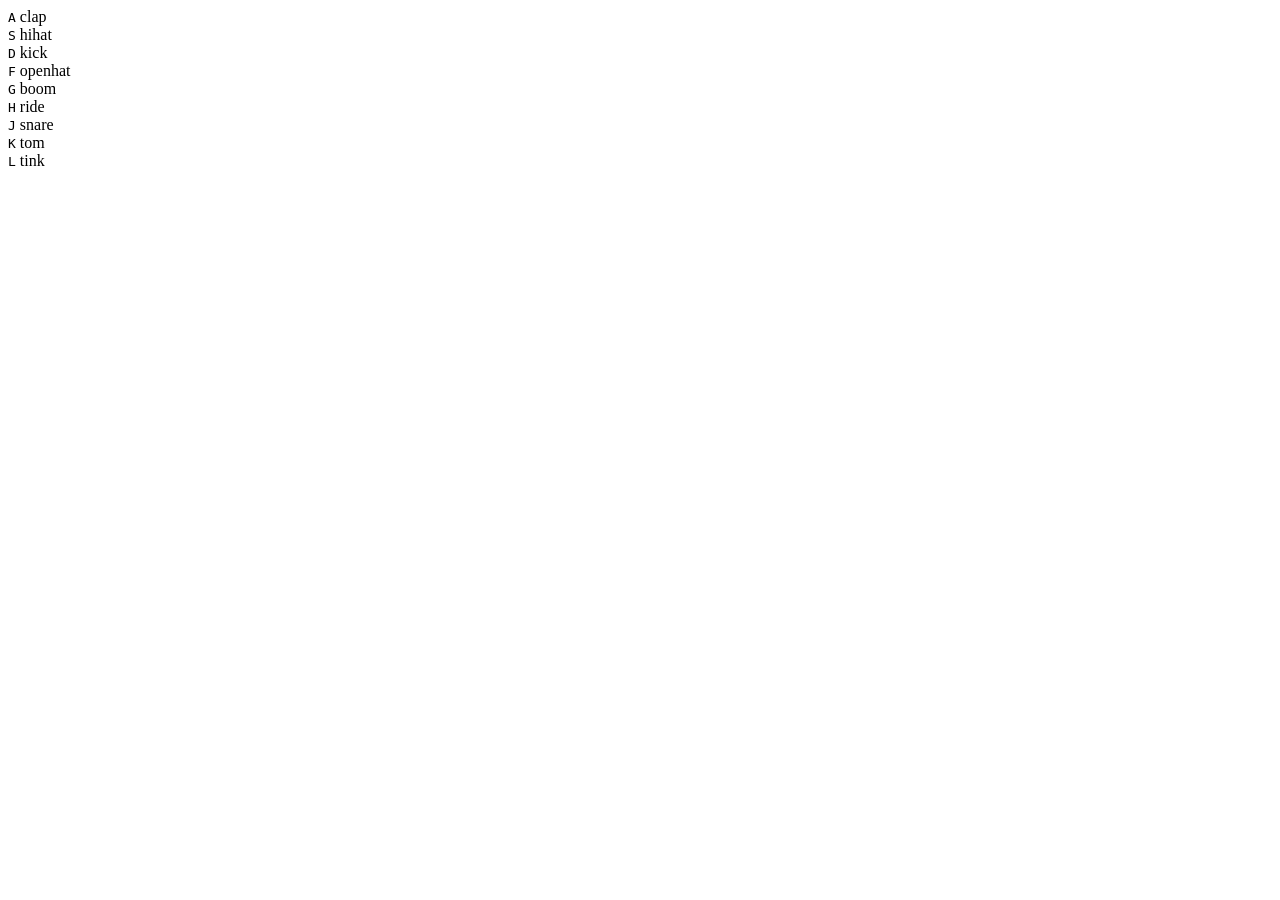
==== index.html @ 6caa3357 "Add files via upload Drum Kit" ====
<!DOCTYPE html>
<html lang="en">
<head>
  <meta charset="UTF-8">
  <title>JS Drum Kit</title>
  <link rel="stylesheet" href="style.css">
</head>
<body>


  <div class="keys">
    <div data-key="65" class="key">
      <kbd>A</kbd>
      <span class="sound">clap</span>
    </div>
    <div data-key="83" class="key">
      <kbd>S</kbd>
      <span class="sound">hihat</span>
    </div>
    <div data-key="68" class="key">
      <kbd>D</kbd>
      <span class="sound">kick</span>
    </div>
    <div data-key="70" class="key">
      <kbd>F</kbd>
      <span class="sound">openhat</span>
    </div>
    <div data-key="71" class="key">
      <kbd>G</kbd>
      <span class="sound">boom</span>
    </div>
    <div data-key="72" class="key">
      <kbd>H</kbd>
      <span class="sound">ride</span>
    </div>
    <div data-key="74" class="key">
      <kbd>J</kbd>
      <span class="sound">snare</span>
    </div>
    <div data-key="75" class="key">
      <kbd>K</kbd>
      <span class="sound">tom</span>
    </div>
    <div data-key="76" class="key">
      <kbd>L</kbd>
      <span class="sound">tink</span>
    </div>
  </div>

  <audio data-key="65" src="sounds/clap.wav"></audio>
  <audio data-key="83" src="sounds/hihat.wav"></audio>
  <audio data-key="68" src="sounds/kick.wav"></audio>
  <audio data-key="70" src="sounds/openhat.wav"></audio>
  <audio data-key="71" src="sounds/boom.wav"></audio>
  <audio data-key="72" src="sounds/ride.wav"></audio>
  <audio data-key="74" src="sounds/snare.wav"></audio>
  <audio data-key="75" src="sounds/tom.wav"></audio>
  <audio data-key="76" src="sounds/tink.wav"></audio>

<script>
window.addEventListener('keydown', function(e) {
    const audio = document.querySelector(`audio[data-key="${e.keyCode}"]`);
    const key = document.querySelector(`.key[data-key="${e.keyCode}"]`);
    if(!audio) return; //stop function altogether
    audio.currentTime = 0; //rewind to the start of a sound, which allows users to play something over and over again
    audio.play();
    key.classList.add('playing');
});
</script>


</body>
</html
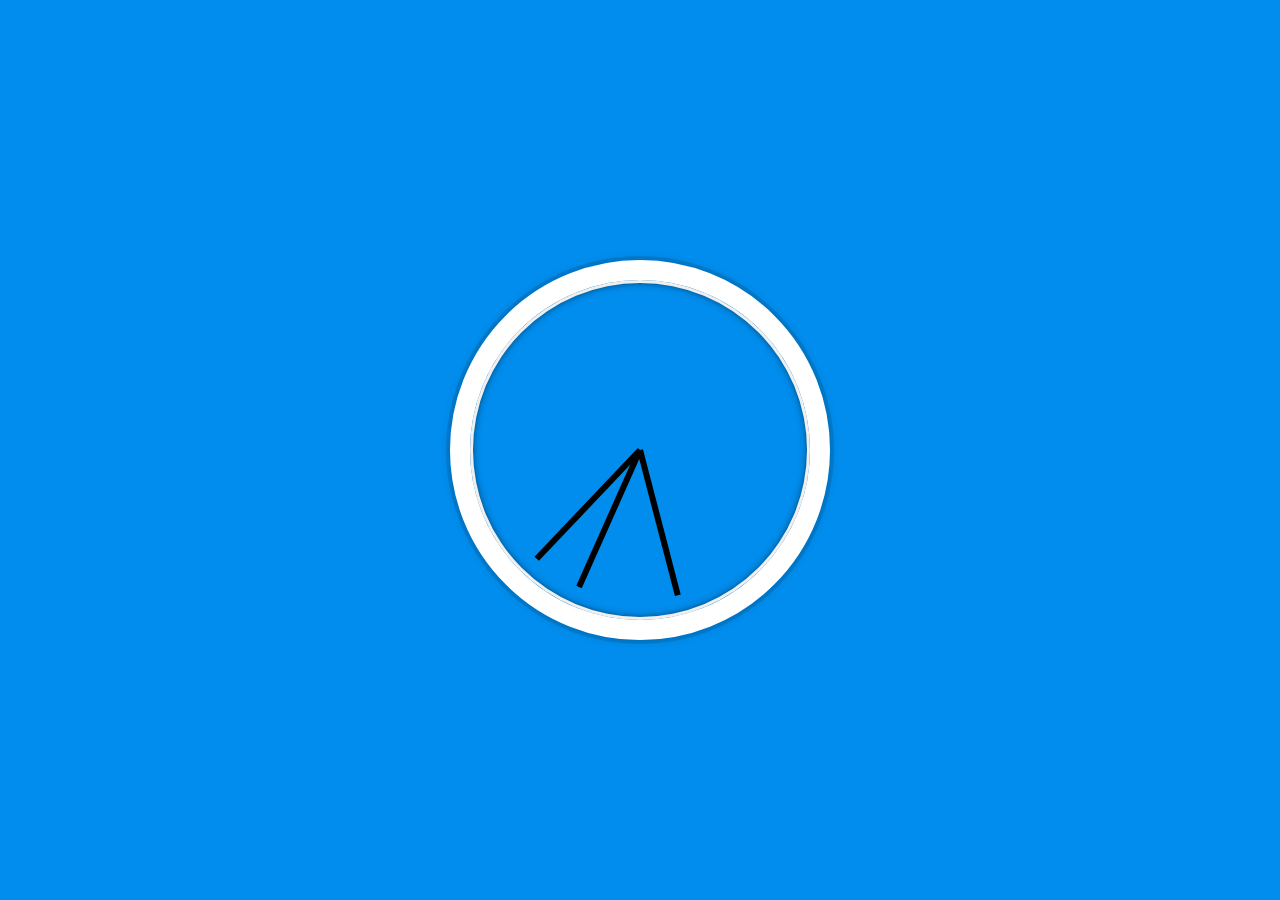
==== commit 72ff3da5: "Add files via upload" ====
--- a/index.html
+++ b/index.html
@@ -2,72 +2,105 @@
 <html lang="en">
 <head>
   <meta charset="UTF-8">
-  <title>JS Drum Kit</title>
-  <link rel="stylesheet" href="style.css">
+  <title>JS + CSS Clock</title>
 </head>
 <body>
 
 
-  <div class="keys">
-    <div data-key="65" class="key">
-      <kbd>A</kbd>
-      <span class="sound">clap</span>
+    <div class="clock">
+      <div class="clock-face">
+        <div class="hand hour-hand"></div>
+        <div class="hand min-hand"></div>
+        <div class="hand second-hand"></div>
+      </div>
     </div>
-    <div data-key="83" class="key">
-      <kbd>S</kbd>
-      <span class="sound">hihat</span>
-    </div>
-    <div data-key="68" class="key">
-      <kbd>D</kbd>
-      <span class="sound">kick</span>
-    </div>
-    <div data-key="70" class="key">
-      <kbd>F</kbd>
-      <span class="sound">openhat</span>
-    </div>
-    <div data-key="71" class="key">
-      <kbd>G</kbd>
-      <span class="sound">boom</span>
-    </div>
-    <div data-key="72" class="key">
-      <kbd>H</kbd>
-      <span class="sound">ride</span>
-    </div>
-    <div data-key="74" class="key">
-      <kbd>J</kbd>
-      <span class="sound">snare</span>
-    </div>
-    <div data-key="75" class="key">
-      <kbd>K</kbd>
-      <span class="sound">tom</span>
-    </div>
-    <div data-key="76" class="key">
-      <kbd>L</kbd>
-      <span class="sound">tink</span>
-    </div>
-  </div>
-
-  <audio data-key="65" src="sounds/clap.wav"></audio>
-  <audio data-key="83" src="sounds/hihat.wav"></audio>
-  <audio data-key="68" src="sounds/kick.wav"></audio>
-  <audio data-key="70" src="sounds/openhat.wav"></audio>
-  <audio data-key="71" src="sounds/boom.wav"></audio>
-  <audio data-key="72" src="sounds/ride.wav"></audio>
-  <audio data-key="74" src="sounds/snare.wav"></audio>
-  <audio data-key="75" src="sounds/tom.wav"></audio>
-  <audio data-key="76" src="sounds/tink.wav"></audio>
-
-<script>
-window.addEventListener('keydown', function(e) {
-    const audio = document.querySelector(`audio[data-key="${e.keyCode}"]`);
-    const key = document.querySelector(`.key[data-key="${e.keyCode}"]`);
-    if(!audio) return; //stop function altogether
-    audio.currentTime = 0; //rewind to the start of a sound, which allows users to play something over and over again
-    audio.play();
-    key.classList.add('playing');
-});
-</script>
 
 
+  <style>
+    html {
+      background: #018DED url(https://unsplash.it/1500/1000?image=881&blur=5);
+      background-size: cover;
+      font-family: 'helvetica neue';
+      text-align: center;
+      font-size: 10px;
+    }
+    
+    body {
+      margin: 0;
+      font-size: 2rem;
+      display: flex;
+      flex: 1;
+      min-height: 100vh;
+      align-items: center;
+    }
+
+    .clock {
+      width: 30rem;
+      height: 30rem;
+      border: 20px solid white;
+      border-radius: 50%;
+      margin: 50px auto;
+      position: relative;
+      padding: 2rem;
+      box-shadow:
+        0 0 0 4px rgba(0,0,0,0.1),
+        inset 0 0 0 3px #EFEFEF,
+        inset 0 0 10px black,
+        0 0 10px rgba(0,0,0,0.2);
+    }
+
+    .clock-face {
+      position: relative;
+      width: 100%;
+      height: 100%;
+      transform: translateY(-3px); /* account for the height of the clock hands */
+    }
+
+    .hand {
+      width: 50%;
+      height: 6px;
+      background: black;
+      position: absolute;
+      top: 50%;
+      transform-origin: 100%;
+      transform: rotate(90deg);
+      transition: all 0.05s; 
+          transition-timing-function: cubic-bezier(0, 2.65, 0.58, 1);
+    }
+    /*
+    *transform-origin --> changes the element's origin of transformation from middle to far right
+    *transform --> rotate the hands of the clock to the default 12:00 position
+    *transition: all 0.05s --> makes a very fast movement
+    *transition-timing-function: used the dev tools to play around with cubic-bezier for a subtle snap-back animation
+    */
+
+  </style>
+
+  <script>
+    const secondHand = document.querySelector('.second-hand');
+    const minsHand = document.querySelector('.min-hand');
+    const hourHand = document.querySelector('.hour-hand');
+
+    function setDate() {
+        const now = new Date();
+
+        const seconds = now.getSeconds();
+        const secondsDegrees = ((seconds / 60) * 360) + 90;
+        secondHand.style.transform = `rotate(${secondsDegrees}deg)`;
+
+        const mins = now.getMinutes();
+        const minsDegrees = ((mins / 60) * 360) + ((seconds/60)*6) + 90;
+        minsHand.style.transform = `rotate(${minsDegrees}deg)`;
+
+        const hour = now.getHours();
+        const hourDegrees = ((hour / 12) * 360) + ((mins/60)*30) + 90;
+        hourHand.style.transform = `rotate(${hourDegrees}deg)`;
+    }
+
+  setInterval(setDate, 1000);
+
+  setDate();
+
+  </script>
 </body>
-</html+</html>
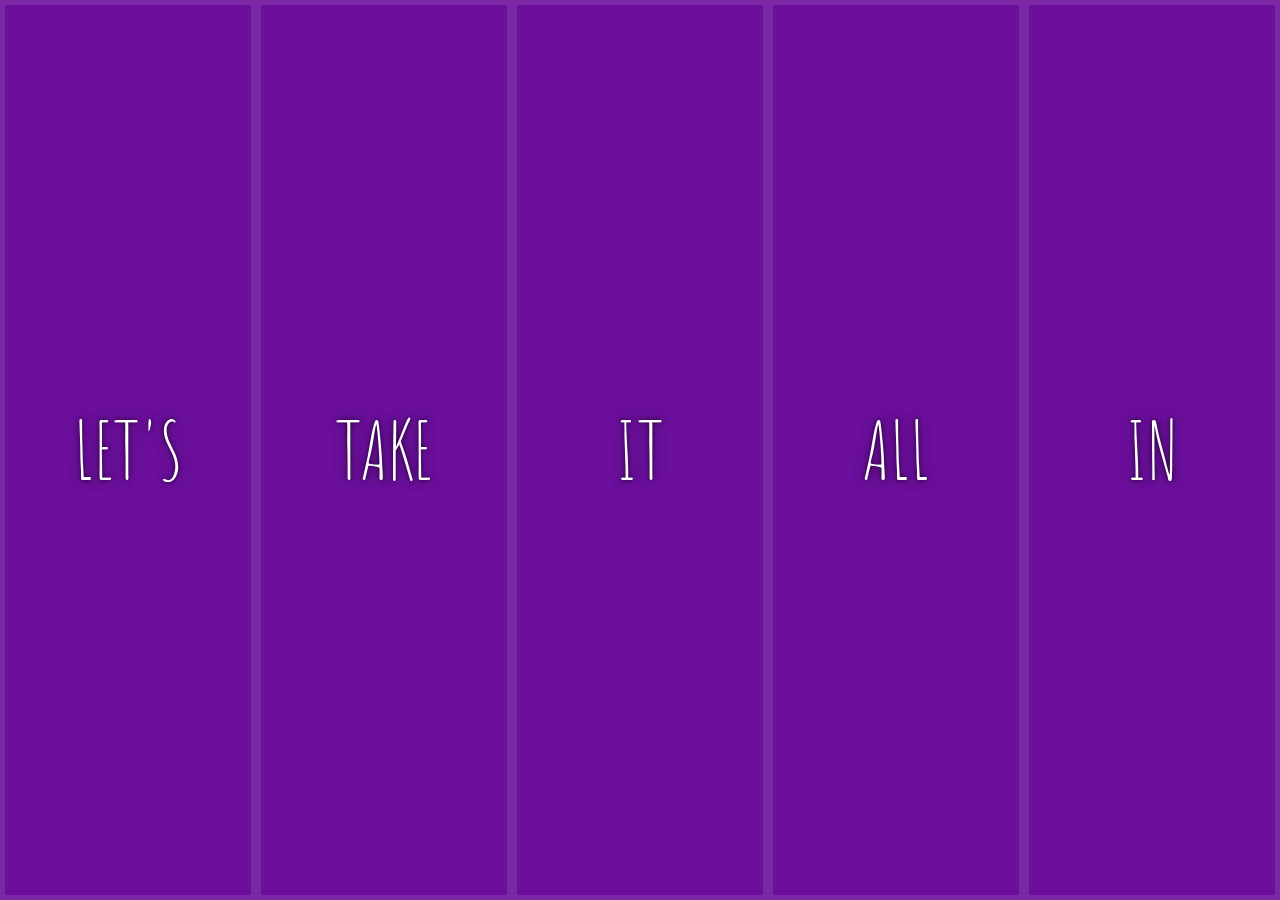
==== commit 65ed9532: "Add files via upload" ====
--- a/index.html
+++ b/index.html
@@ -2,105 +2,147 @@
 <html lang="en">
 <head>
   <meta charset="UTF-8">
-  <title>JS + CSS Clock</title>
+  <title>Flex Panels 💪</title>
+  <link href='https://fonts.googleapis.com/css?family=Amatic+SC' rel='stylesheet' type='text/css'>
 </head>
 <body>
-
-
-    <div class="clock">
-      <div class="clock-face">
-        <div class="hand hour-hand"></div>
-        <div class="hand min-hand"></div>
-        <div class="hand second-hand"></div>
-      </div>
-    </div>
-
-
   <style>
     html {
-      background: #018DED url(https://unsplash.it/1500/1000?image=881&blur=5);
-      background-size: cover;
+      box-sizing: border-box;
+      background: #ffc600;
       font-family: 'helvetica neue';
-      text-align: center;
-      font-size: 10px;
+      font-size: 20px;
+      font-weight: 200;
     }
     
     body {
       margin: 0;
-      font-size: 2rem;
+    }
+    
+    *, *:before, *:after {
+      box-sizing: inherit;
+    }
+
+    .panels {
+      min-height: 100vh;
+      overflow: hidden;
       display: flex;
+    }
+    /*bezier adds a very cool bounce effect*/
+    .panel {
+      background: #6B0F9C;
+      box-shadow: inset 0 0 0 5px rgba(255,255,255,0.1);
+      color: white;
+      text-align: center;
+      align-items: center;
+      /* Safari transitionend event.propertyName === flex */
+      /* Chrome + FF transitionend event.propertyName === flex-grow */
+      transition:
+        font-size 0.7s cubic-bezier(0.61,-0.19, 0.7,-0.11), 
+        flex 0.7s cubic-bezier(0.61,-0.19, 0.7,-0.11),
+        background 0.2s;
+      font-size: 20px;
+      background-size: cover;
+      background-position: center;
       flex: 1;
-      min-height: 100vh;
+      justify-content: center;
+      align-items: center;
+      display: flex;
+      flex-direction: column;
+    }
+
+    .panel1 { background-image:url(https://source.unsplash.com/gYl-UtwNg_I/1500x1500); }
+    .panel2 { background-image:url(https://source.unsplash.com/rFKUFzjPYiQ/1500x1500); }
+    .panel3 { background-image:url(https://images.unsplash.com/photo-1465188162913-8fb5709d6d57?ixlib=rb-0.3.5&q=80&fm=jpg&crop=faces&cs=tinysrgb&w=1500&h=1500&fit=crop&s=967e8a713a4e395260793fc8c802901d); }
+    .panel4 { background-image:url(https://source.unsplash.com/ITjiVXcwVng/1500x1500); }
+    .panel5 { background-image:url(https://source.unsplash.com/3MNzGlQM7qs/1500x1500); }
+
+    /* Flex Children */
+    .panel > * {
+      margin: 0;
+      width: 100%;
+      transition: transform 0.5s;
+      flex: 1 0 auto;
+      display: flex;
+      justify-content: center;
       align-items: center;
     }
 
-    .clock {
-      width: 30rem;
-      height: 30rem;
-      border: 20px solid white;
-      border-radius: 50%;
-      margin: 50px auto;
-      position: relative;
-      padding: 2rem;
-      box-shadow:
-        0 0 0 4px rgba(0,0,0,0.1),
-        inset 0 0 0 3px #EFEFEF,
-        inset 0 0 10px black,
-        0 0 10px rgba(0,0,0,0.2);
+    .panel > *:first-child { transform: translateY(-100%); }
+    .panel.open-active > *:first-child { transform: translateY(0); }
+    .panel > *:last-child { transform: translateY(100%); }
+    .panel.open-active > *:last-child { transform: translateY(0); }
+
+    .panel p {
+      text-transform: uppercase;
+      font-family: 'Amatic SC', cursive;
+      text-shadow: 0 0 4px rgba(0, 0, 0, 0.72), 0 0 14px rgba(0, 0, 0, 0.45);
+      font-size: 2em;
+    }
+    
+    .panel p:nth-child(2) {
+      font-size: 4em;
     }
 
-    .clock-face {
-      position: relative;
-      width: 100%;
-      height: 100%;
-      transform: translateY(-3px); /* account for the height of the clock hands */
+    .panel.open {
+      flex: 5;
+      font-size: 40px;
     }
-
-    .hand {
-      width: 50%;
-      height: 6px;
-      background: black;
-      position: absolute;
-      top: 50%;
-      transform-origin: 100%;
-      transform: rotate(90deg);
-      transition: all 0.05s; 
-          transition-timing-function: cubic-bezier(0, 2.65, 0.58, 1);
-    }
-    /*
-    *transform-origin --> changes the element's origin of transformation from middle to far right
-    *transform --> rotate the hands of the clock to the default 12:00 position
-    *transition: all 0.05s --> makes a very fast movement
-    *transition-timing-function: used the dev tools to play around with cubic-bezier for a subtle snap-back animation
-    */
 
   </style>
 
+
+  <div class="panels">
+    <div class="panel panel1">
+      <p>Hey</p>
+      <p>Let's</p>
+      <p>Dance</p>
+    </div>
+    <div class="panel panel2">
+      <p>Give</p>
+      <p>Take</p>
+      <p>Receive</p>
+    </div>
+    <div class="panel panel3">
+      <p>Experience</p>
+      <p>It</p>
+      <p>Today</p>
+    </div>
+    <div class="panel panel4">
+      <p>Give</p>
+      <p>All</p>
+      <p>You can</p>
+    </div>
+    <div class="panel panel5">
+      <p>Life</p>
+      <p>In</p>
+      <p>Motion</p>
+    </div>
+  </div>
+
   <script>
-    const secondHand = document.querySelector('.second-hand');
-    const minsHand = document.querySelector('.min-hand');
-    const hourHand = document.querySelector('.hour-hand');
+      /*
+      * we need a function that will toggle panels between open and not open, so that
+      * the open items will display the flex: 5 effect
+      */
+      const panels = document.querySelectorAll('.panel'); //stores all of the individual panels as one variable
+      
+      //this function will result in toggling to open, but only when triggered by an event listener (below)
+      function toggleOpen() {
+          this.classList.toggle('open');
+      }
 
-    function setDate() {
-        const now = new Date();
+      function toggleActive(e) {
+          console.log(e.propertyName);
+          if(e.propertyName.includes('flex')) {
+              this.classList.toggle('open-active');
+          }
+      }
+      panels.forEach(panel => panel.addEventListener('click', toggleOpen));
+      panels.forEach(panel => panel.addEventListener('transitionend', toggleActive));
+  </script>
 
-        const seconds = now.getSeconds();
-        const secondsDegrees = ((seconds / 60) * 360) + 90;
-        secondHand.style.transform = `rotate(${secondsDegrees}deg)`;
 
-        const mins = now.getMinutes();
-        const minsDegrees = ((mins / 60) * 360) + ((seconds/60)*6) + 90;
-        minsHand.style.transform = `rotate(${minsDegrees}deg)`;
 
-        const hour = now.getHours();
-        const hourDegrees = ((hour / 12) * 360) + ((mins/60)*30) + 90;
-        hourHand.style.transform = `rotate(${hourDegrees}deg)`;
-    }
-
-  setInterval(setDate, 1000);
-
-  setDate();
-
-  </script>
 </body>
 </html>
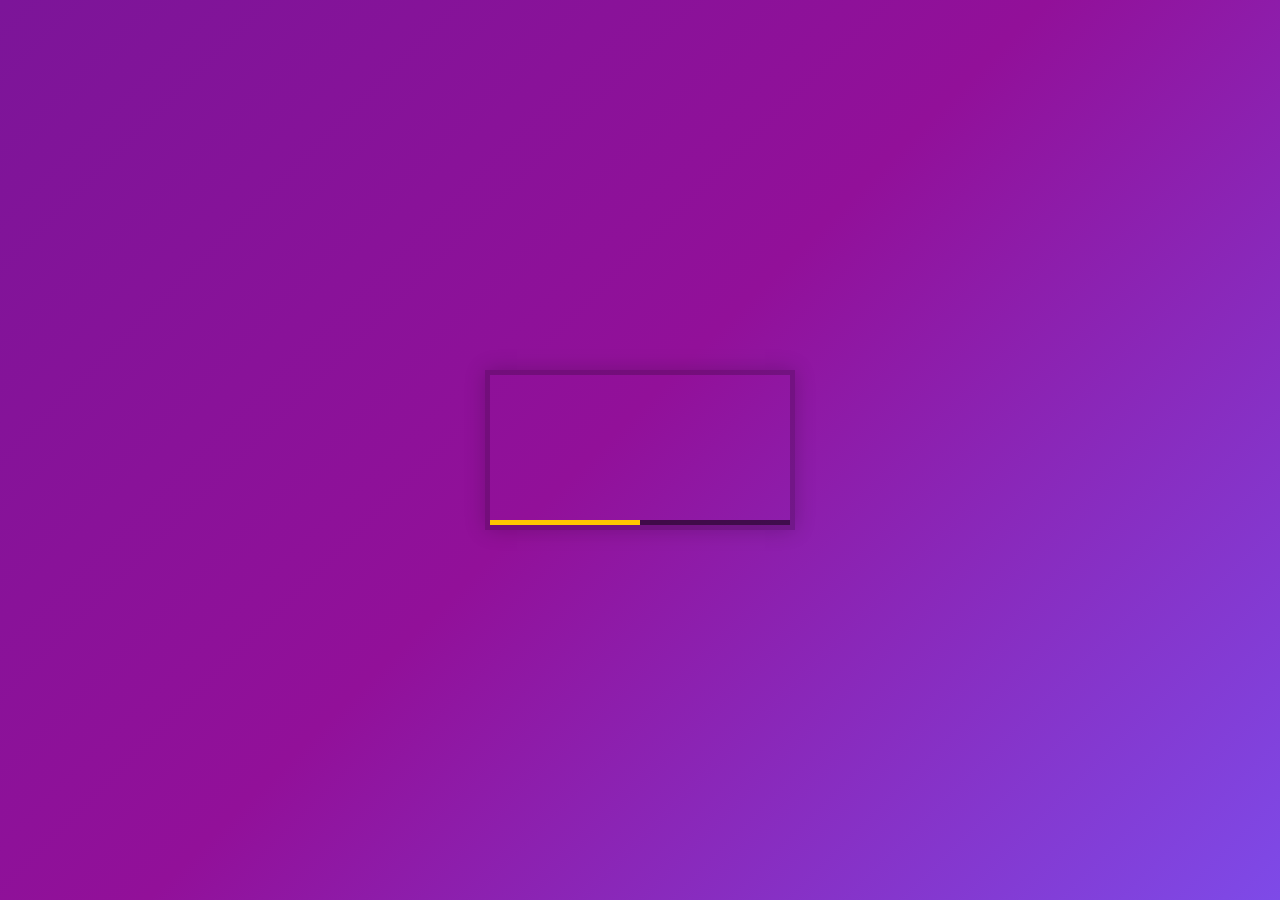
==== commit 2bd82ada: "Add files via upload Files for Day 11, Custom HTML5 Video Player" ====
--- a/index.html
+++ b/index.html
@@ -2,147 +2,26 @@
 <html lang="en">
 <head>
   <meta charset="UTF-8">
-  <title>Flex Panels 💪</title>
-  <link href='https://fonts.googleapis.com/css?family=Amatic+SC' rel='stylesheet' type='text/css'>
+  <title>HTML Video Player</title>
+  <link rel="stylesheet" href="style.css">
 </head>
 <body>
-  <style>
-    html {
-      box-sizing: border-box;
-      background: #ffc600;
-      font-family: 'helvetica neue';
-      font-size: 20px;
-      font-weight: 200;
-    }
-    
-    body {
-      margin: 0;
-    }
-    
-    *, *:before, *:after {
-      box-sizing: inherit;
-    }
 
-    .panels {
-      min-height: 100vh;
-      overflow: hidden;
-      display: flex;
-    }
-    /*bezier adds a very cool bounce effect*/
-    .panel {
-      background: #6B0F9C;
-      box-shadow: inset 0 0 0 5px rgba(255,255,255,0.1);
-      color: white;
-      text-align: center;
-      align-items: center;
-      /* Safari transitionend event.propertyName === flex */
-      /* Chrome + FF transitionend event.propertyName === flex-grow */
-      transition:
-        font-size 0.7s cubic-bezier(0.61,-0.19, 0.7,-0.11), 
-        flex 0.7s cubic-bezier(0.61,-0.19, 0.7,-0.11),
-        background 0.2s;
-      font-size: 20px;
-      background-size: cover;
-      background-position: center;
-      flex: 1;
-      justify-content: center;
-      align-items: center;
-      display: flex;
-      flex-direction: column;
-    }
+   <div class="player">
+     <video class="player__video viewer" src="../../../../Videos/2020-09-24 23-15-21.mkv"></video>
 
-    .panel1 { background-image:url(https://source.unsplash.com/gYl-UtwNg_I/1500x1500); }
-    .panel2 { background-image:url(https://source.unsplash.com/rFKUFzjPYiQ/1500x1500); }
-    .panel3 { background-image:url(https://images.unsplash.com/photo-1465188162913-8fb5709d6d57?ixlib=rb-0.3.5&q=80&fm=jpg&crop=faces&cs=tinysrgb&w=1500&h=1500&fit=crop&s=967e8a713a4e395260793fc8c802901d); }
-    .panel4 { background-image:url(https://source.unsplash.com/ITjiVXcwVng/1500x1500); }
-    .panel5 { background-image:url(https://source.unsplash.com/3MNzGlQM7qs/1500x1500); }
+     <div class="player__controls">
+       <div class="progress">
+        <div class="progress__filled"></div>
+       </div>
+       <button class="player__button toggle" title="Toggle Play">►</button>
+       <input type="range" name="volume" class="player__slider" min="0" max="1" step="0.05" value="1">
+       <input type="range" name="playbackRate" class="player__slider" min="0.5" max="2" step="0.1" value="1">
+       <button data-skip="-10" class="player__button">« 10s</button>
+       <button data-skip="25" class="player__button">25s »</button>
+     </div>
+   </div>
 
-    /* Flex Children */
-    .panel > * {
-      margin: 0;
-      width: 100%;
-      transition: transform 0.5s;
-      flex: 1 0 auto;
-      display: flex;
-      justify-content: center;
-      align-items: center;
-    }
-
-    .panel > *:first-child { transform: translateY(-100%); }
-    .panel.open-active > *:first-child { transform: translateY(0); }
-    .panel > *:last-child { transform: translateY(100%); }
-    .panel.open-active > *:last-child { transform: translateY(0); }
-
-    .panel p {
-      text-transform: uppercase;
-      font-family: 'Amatic SC', cursive;
-      text-shadow: 0 0 4px rgba(0, 0, 0, 0.72), 0 0 14px rgba(0, 0, 0, 0.45);
-      font-size: 2em;
-    }
-    
-    .panel p:nth-child(2) {
-      font-size: 4em;
-    }
-
-    .panel.open {
-      flex: 5;
-      font-size: 40px;
-    }
-
-  </style>
-
-
-  <div class="panels">
-    <div class="panel panel1">
-      <p>Hey</p>
-      <p>Let's</p>
-      <p>Dance</p>
-    </div>
-    <div class="panel panel2">
-      <p>Give</p>
-      <p>Take</p>
-      <p>Receive</p>
-    </div>
-    <div class="panel panel3">
-      <p>Experience</p>
-      <p>It</p>
-      <p>Today</p>
-    </div>
-    <div class="panel panel4">
-      <p>Give</p>
-      <p>All</p>
-      <p>You can</p>
-    </div>
-    <div class="panel panel5">
-      <p>Life</p>
-      <p>In</p>
-      <p>Motion</p>
-    </div>
-  </div>
-
-  <script>
-      /*
-      * we need a function that will toggle panels between open and not open, so that
-      * the open items will display the flex: 5 effect
-      */
-      const panels = document.querySelectorAll('.panel'); //stores all of the individual panels as one variable
-      
-      //this function will result in toggling to open, but only when triggered by an event listener (below)
-      function toggleOpen() {
-          this.classList.toggle('open');
-      }
-
-      function toggleActive(e) {
-          console.log(e.propertyName);
-          if(e.propertyName.includes('flex')) {
-              this.classList.toggle('open-active');
-          }
-      }
-      panels.forEach(panel => panel.addEventListener('click', toggleOpen));
-      panels.forEach(panel => panel.addEventListener('transitionend', toggleActive));
-  </script>
-
-
-
+  <script src="scripts.js"></script>
 </body>
 </html>
--- a/style.css
+++ b/style.css
@@ -0,0 +1,162 @@
+html {
+  box-sizing: border-box;
+}
+
+*, *:before, *:after {
+  box-sizing: inherit;
+}
+
+body {
+  margin: 0;
+  padding: 0;
+  display: flex;
+  background: #7A419B;
+  min-height: 100vh;
+  background: linear-gradient(135deg, #7c1599 0%,#921099 48%,#7e4ae8 100%);
+  background-size: cover;
+  align-items: center;
+  justify-content: center;
+}
+
+.player {
+  max-width: 750px;
+  border: 5px solid rgba(0,0,0,0.2);
+  box-shadow: 0 0 20px rgba(0,0,0,0.2);
+  position: relative;
+  font-size: 0;
+  overflow: hidden;
+}
+
+/* This css is only applied when fullscreen is active. */
+.player:fullscreen {
+  max-width: none;
+  width: 100%;
+}
+
+.player:-webkit-full-screen {
+  max-width: none;
+  width: 100%;
+}
+
+.player__video {
+  width: 100%;
+}
+
+.player__button {
+  background: none;
+  border: 0;
+  line-height: 1;
+  color: white;
+  text-align: center;
+  outline: 0;
+  padding: 0;
+  cursor: pointer;
+  max-width: 50px;
+}
+
+.player__button:focus {
+  border-color: #ffc600;
+}
+
+.player__slider {
+  width: 10px;
+  height: 30px;
+}
+
+.player__controls {
+  display: flex;
+  position: absolute;
+  bottom: 0;
+  width: 100%;
+  transform: translateY(100%) translateY(-5px);
+  transition: all .3s;
+  flex-wrap: wrap;
+  background: rgba(0,0,0,0.1);
+}
+
+.player:hover .player__controls {
+  transform: translateY(0);
+}
+
+.player:hover .progress {
+  height: 15px;
+}
+
+.player__controls > * {
+  flex: 1;
+}
+
+.progress {
+  flex: 10;
+  position: relative;
+  display: flex;
+  flex-basis: 100%;
+  height: 5px;
+  transition: height 0.3s;
+  background: rgba(0,0,0,0.5);
+  cursor: ew-resize;
+}
+
+.progress__filled {
+  width: 50%;
+  background: #ffc600;
+  flex: 0;
+  flex-basis: 50%;
+}
+
+/* unholy css to style input type="range" */
+
+input[type=range] {
+  -webkit-appearance: none;
+  background: transparent;
+  width: 100%;
+  margin: 0 5px;
+}
+
+input[type=range]:focus {
+  outline: none;
+}
+
+input[type=range]::-webkit-slider-runnable-track {
+  width: 100%;
+  height: 8.4px;
+  cursor: pointer;
+  box-shadow: 1px 1px 1px rgba(0, 0, 0, 0), 0 0 1px rgba(13, 13, 13, 0);
+  background: rgba(255,255,255,0.8);
+  border-radius: 1.3px;
+  border: 0.2px solid rgba(1, 1, 1, 0);
+}
+
+input[type=range]::-webkit-slider-thumb {
+  height: 15px;
+  width: 15px;
+  border-radius: 50px;
+  background: #ffc600;
+  cursor: pointer;
+  -webkit-appearance: none;
+  margin-top: -3.5px;
+  box-shadow:0 0 2px rgba(0,0,0,0.2);
+}
+
+input[type=range]:focus::-webkit-slider-runnable-track {
+  background: #bada55;
+}
+
+input[type=range]::-moz-range-track {
+  width: 100%;
+  height: 8.4px;
+  cursor: pointer;
+  box-shadow: 1px 1px 1px rgba(0, 0, 0, 0), 0 0 1px rgba(13, 13, 13, 0);
+  background: #ffffff;
+  border-radius: 1.3px;
+  border: 0.2px solid rgba(1, 1, 1, 0);
+}
+
+input[type=range]::-moz-range-thumb {
+  box-shadow: 0 0 0 rgba(0, 0, 0, 0), 0 0 0 rgba(13, 13, 13, 0);
+  height: 15px;
+  width: 15px;
+  border-radius: 50px;
+  background: #ffc600;
+  cursor: pointer;
+}
